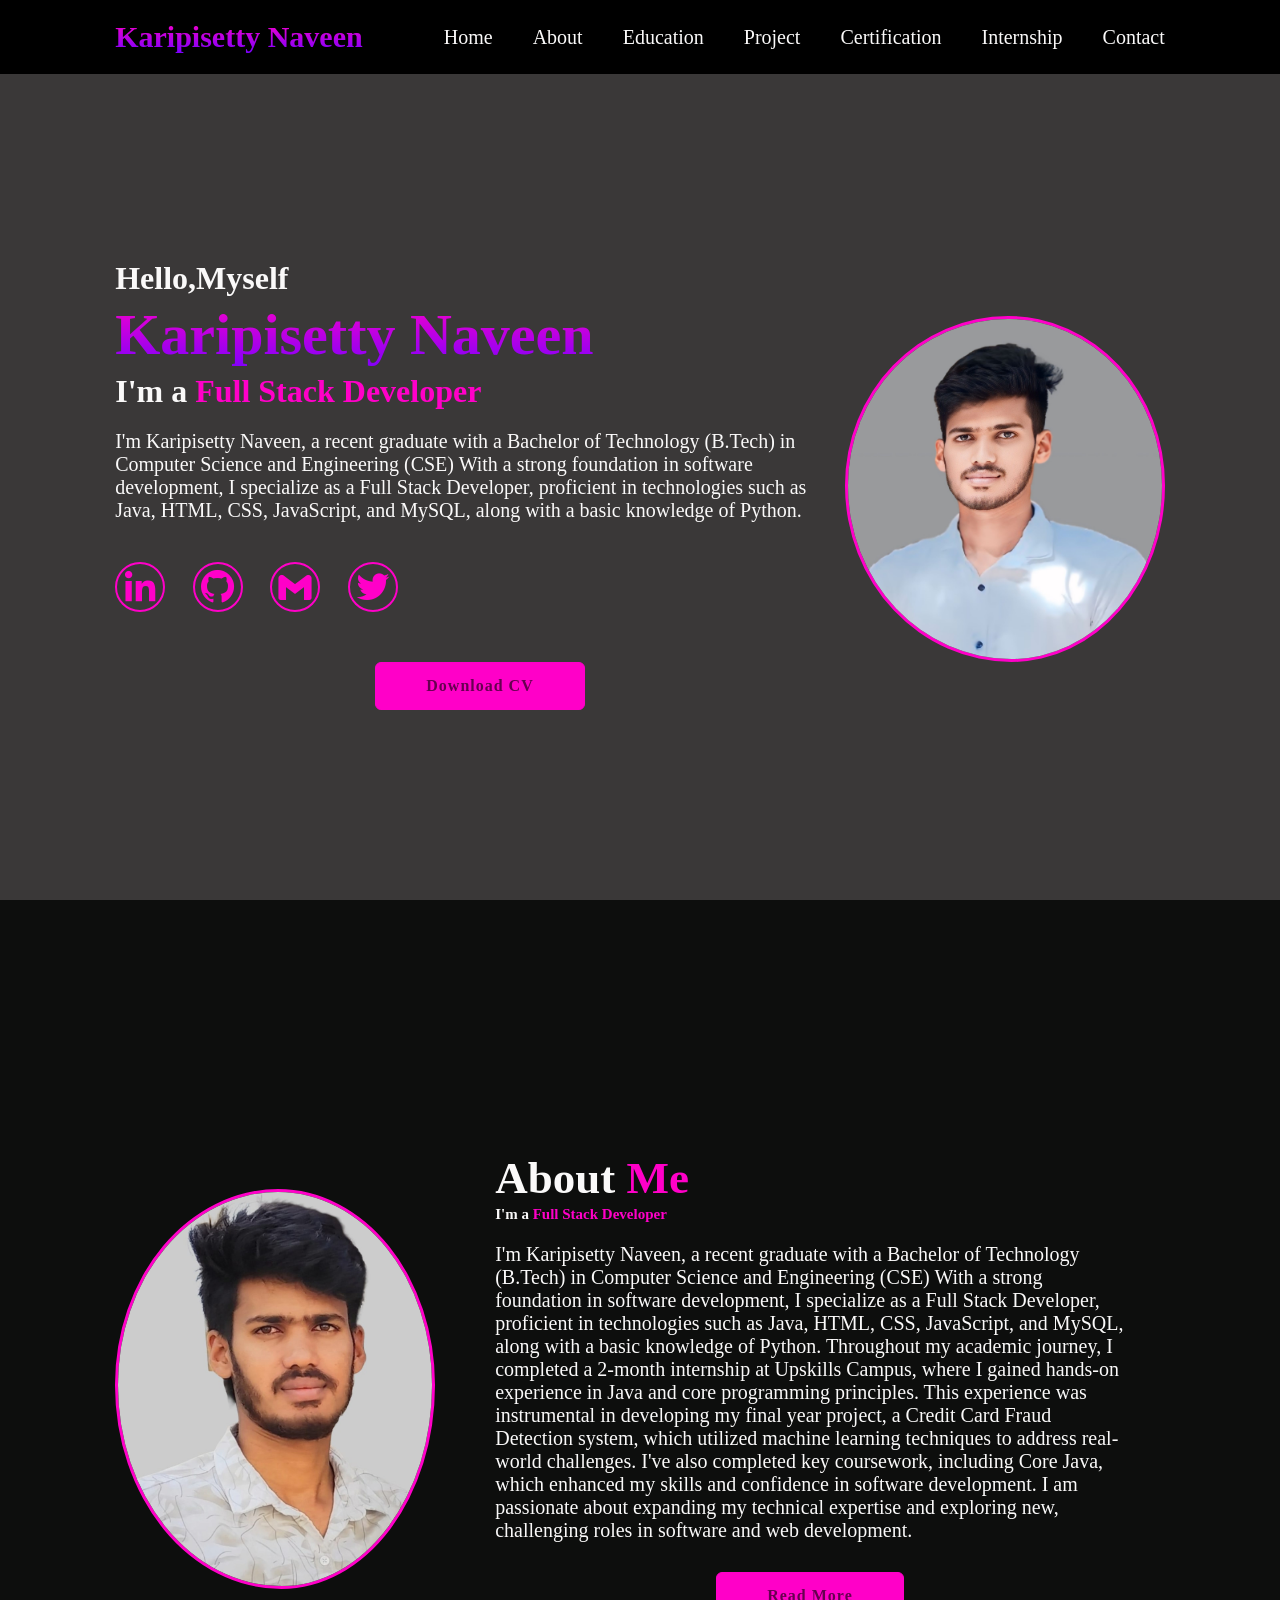
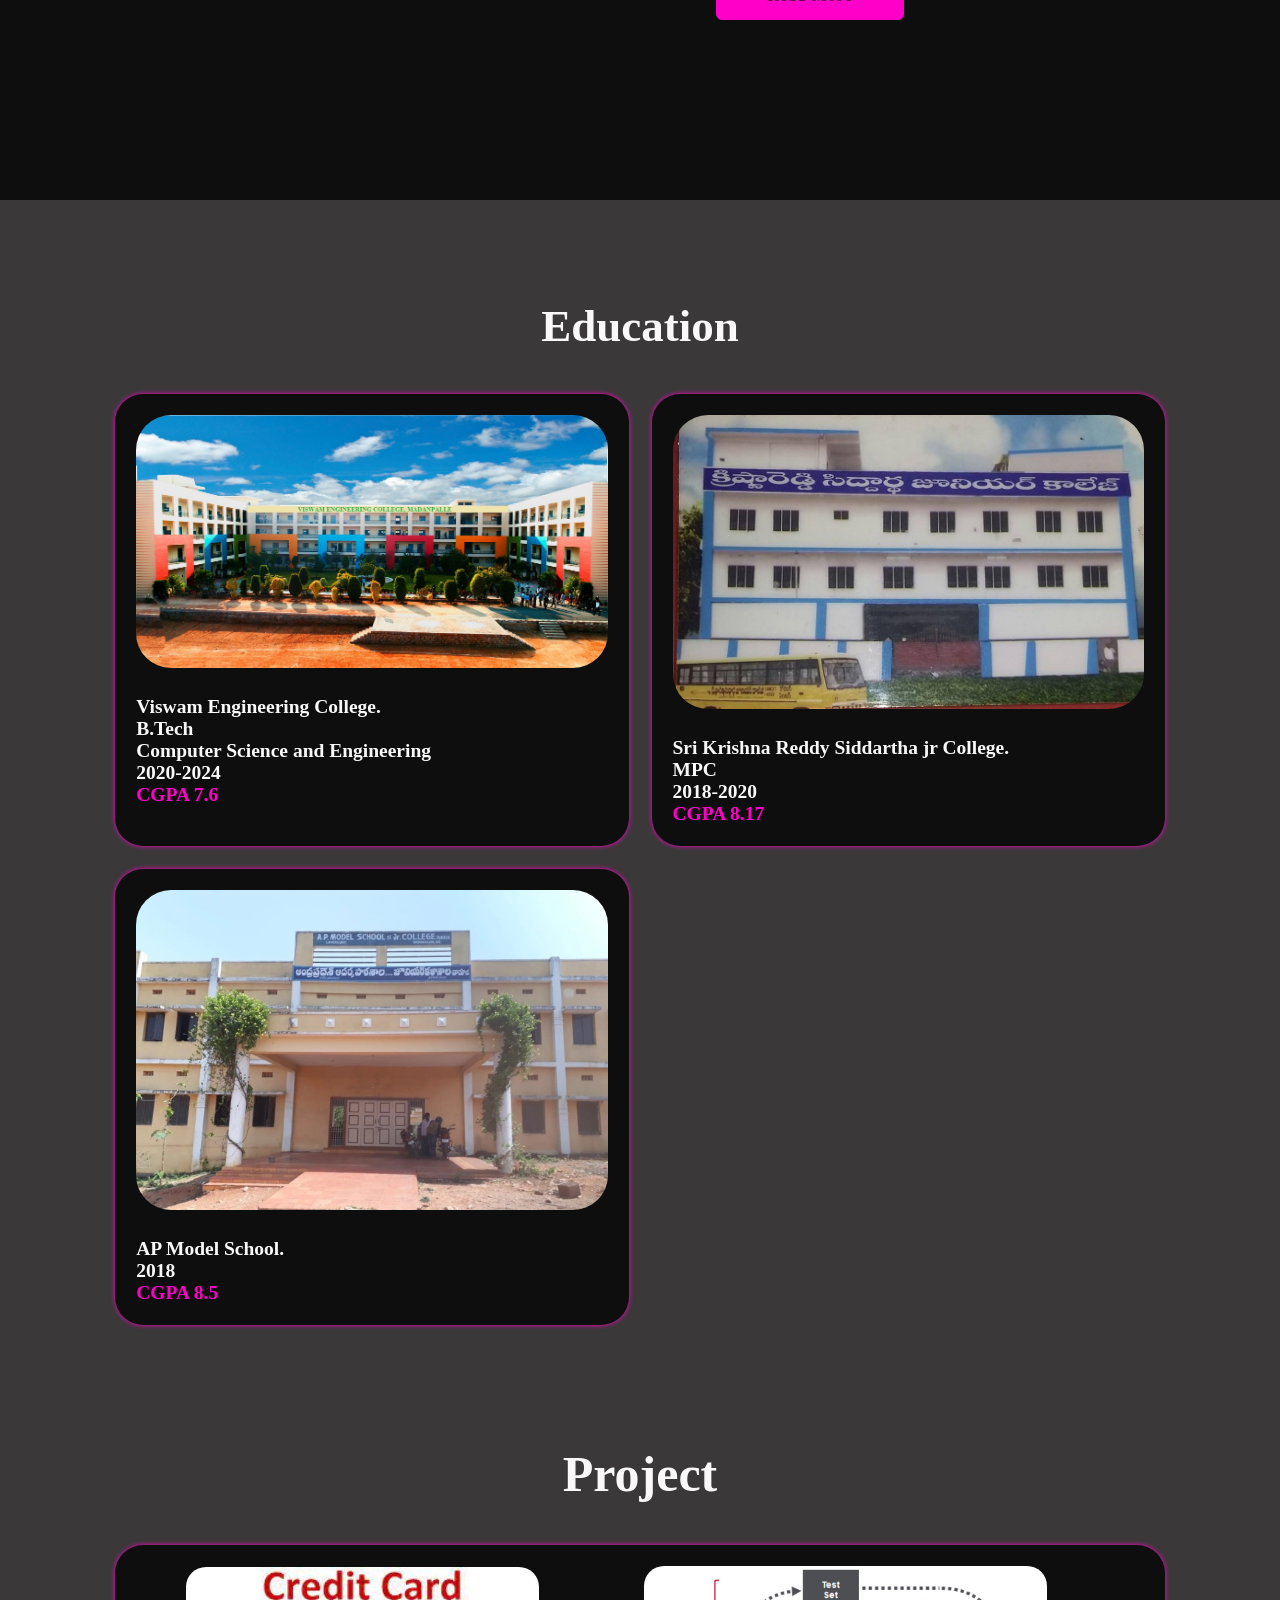
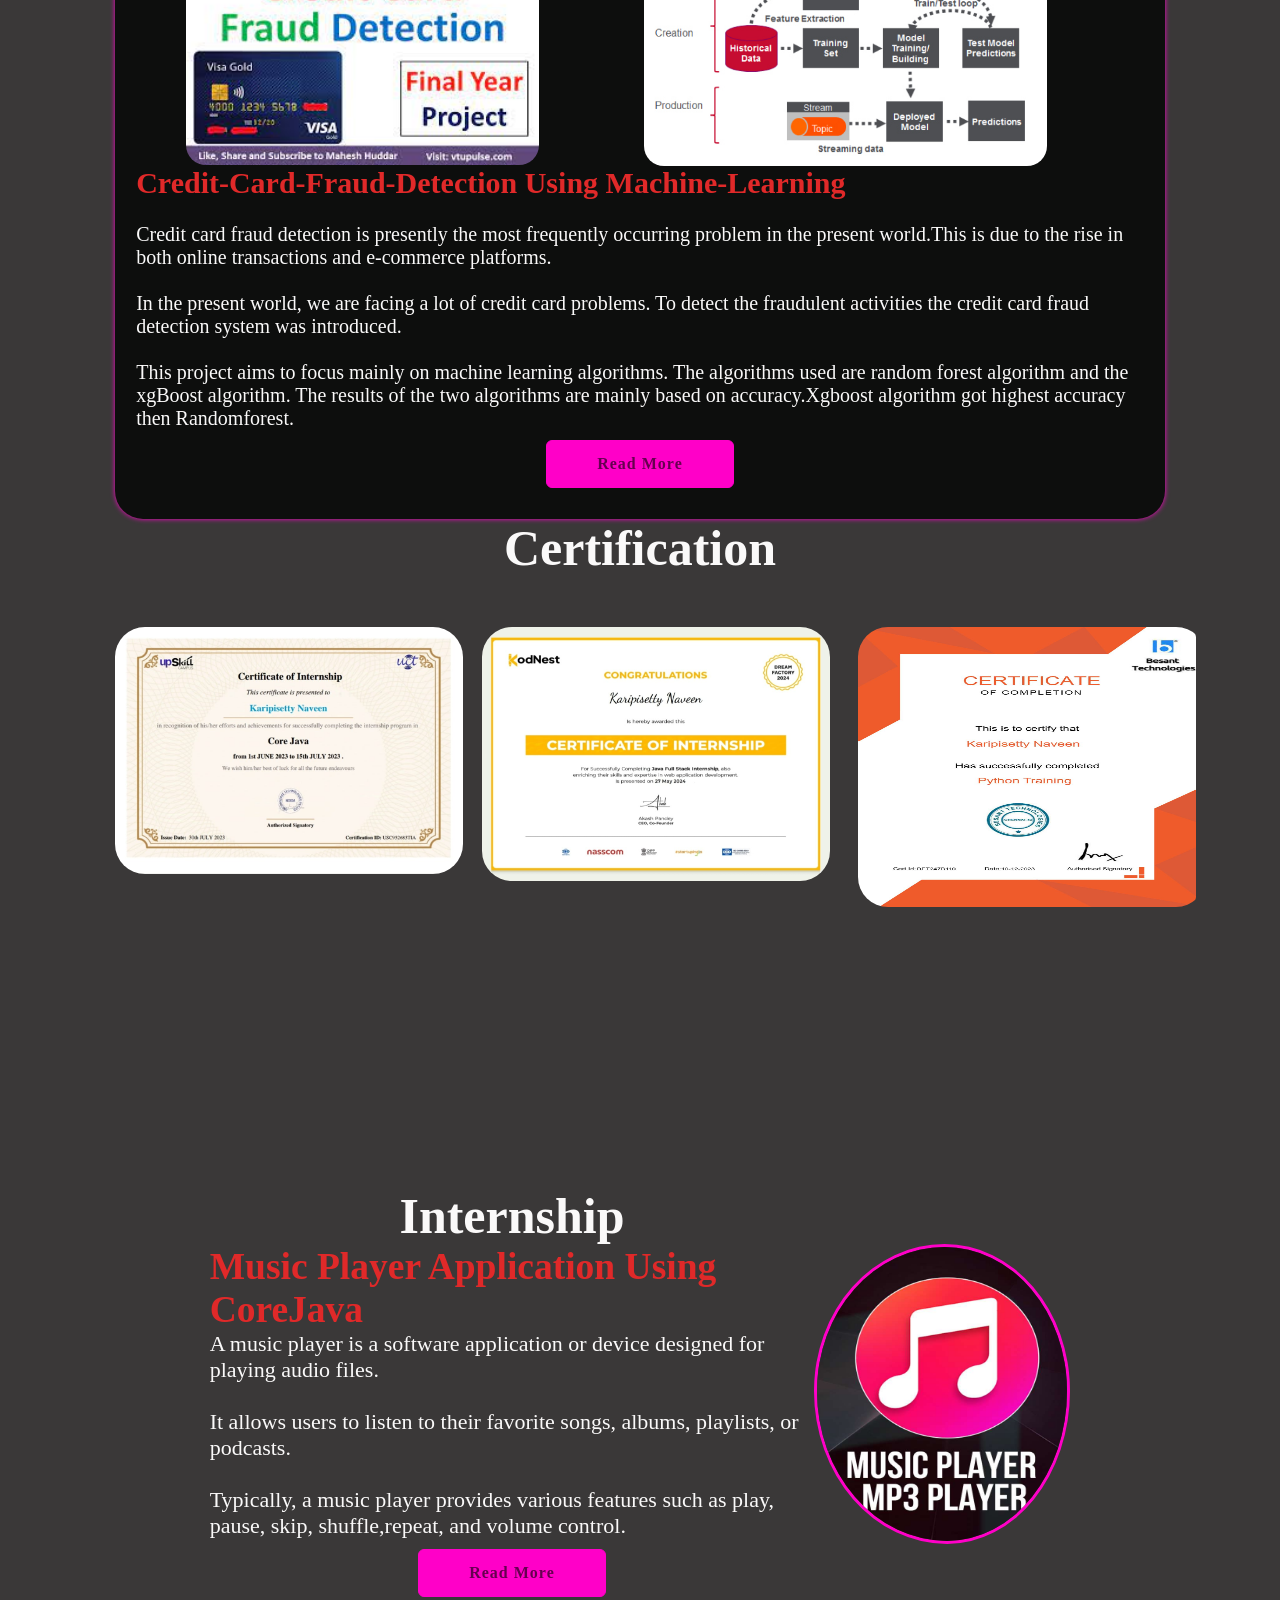
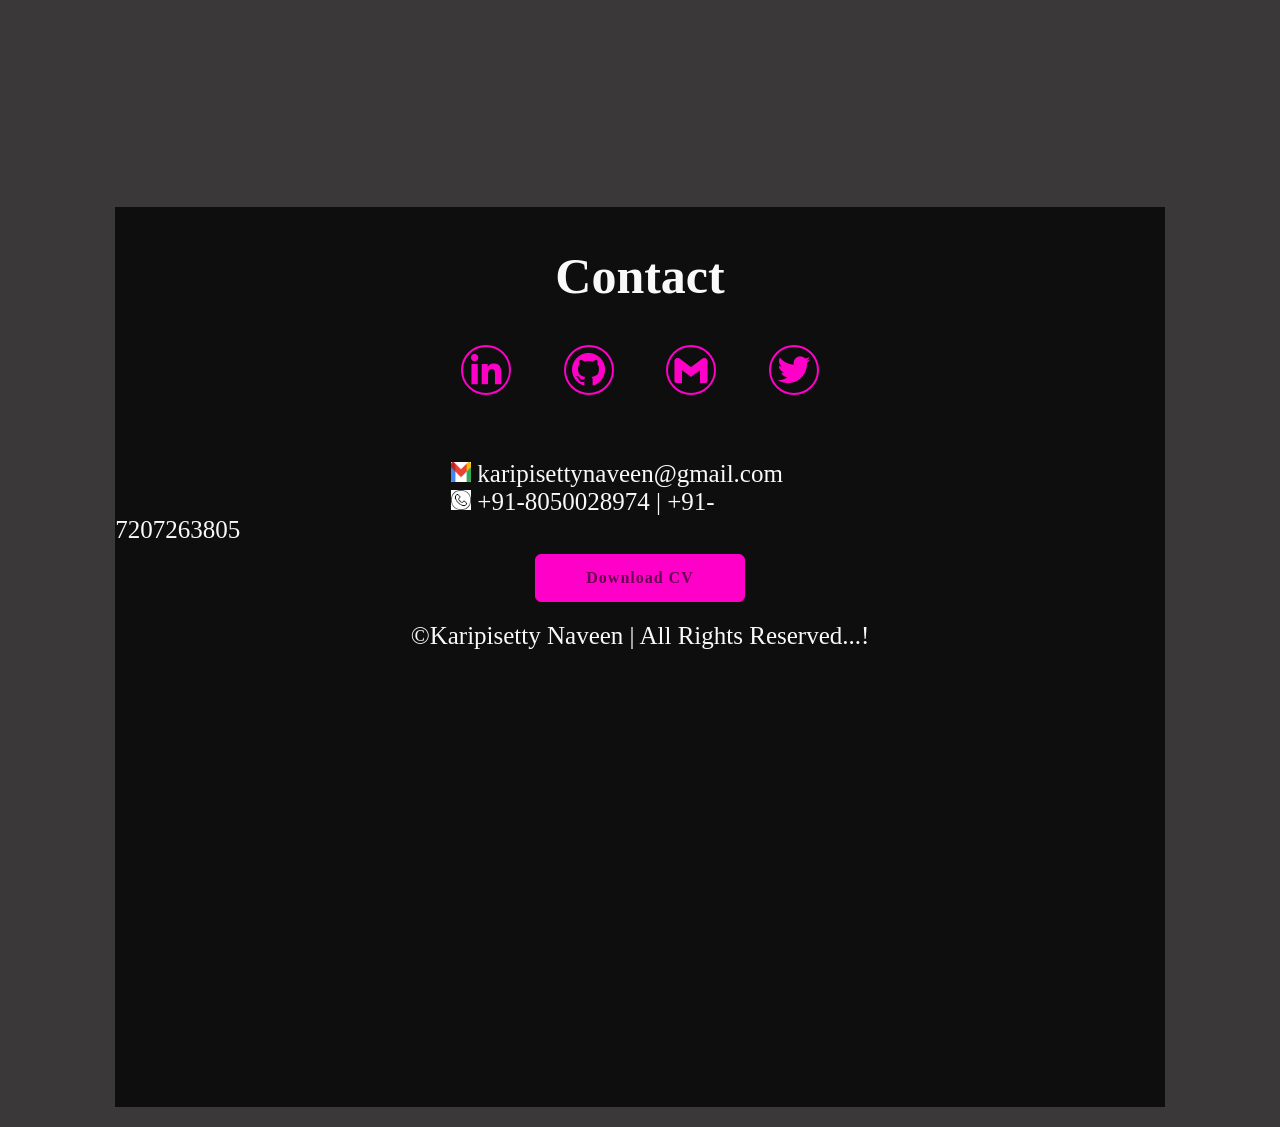
==== index.html @ 6ba85bb8 "Add files via upload" ====
<!DOCTYPE html>
<html lang="en">

<head>
    <meta charset="UTF-8">
    <meta name="viewport" content="width=device-width, initial-scale=1.0">
    <link href='https://unpkg.com/boxicons@2.1.4/css/boxicons.min.css' rel='stylesheet'>
    <title>Karipisetty Naveen - Portfolio</title>
    <link rel="stylesheet" href="style.css">

</head>

<body>
    <!---------------------Header Section code--------------------------------->
    <header>
        <a href="#Home" class="logo">Karipisetty Naveen</a>

        <div class='bx bx-menu' id="menu-icon"></div>

        <ul class="navbar">
            <li><a href="#Home">Home</a></li>
            <li><a href="#About">About</a></li>
            <li><a href="#Education">Education</a></li>
            <li><a href="#Project">Project</a></li>
            <li><a href="#Certification">Certification</a></li>
            <li><a href="#Internship">Internship</a></li>
            <li><a href="#Contact">Contact</a></li>
        </ul>
    </header>
</body>
<!------------------------------------home section code----------------------------------------------------->
<section class="Home" id="Home">
    <div class="Home-content">
        <h3>Hello,Myself</h3>
        <h1>Karipisetty Naveen</h1>
        <h3>I'm a <span class="multiple-text">Full Stack Developer</span></h3>
        <p>I'm Karipisetty Naveen, a recent graduate with a Bachelor of Technology (B.Tech) in Computer Science and
            Engineering (CSE) With a strong foundation in software development, I specialize as a Full Stack Developer,
            proficient in technologies such as Java, HTML, CSS, JavaScript, and MySQL, along with a basic knowledge of
            Python.</p>
        <div class="social-media">
            <a href="https://www.linkedin.com/in/karipisettynaveen"><i class='bx bxl-linkedin'></i></a>
            <a href="https://github.com/Naveen9774"><i class='bx bxl-github'></i></a>
            <a href="mailto:karipisettynaveen@gmail.com" class="gmail-logo"><i class='bx bxl-gmail'></i></a>
            <a href="https://x.com/Karipisetty9774?t=sgoKOKpJnCt6NHQy9vc-SQ&s=09"><i class='bx bxl-twitter'></i></a>
        </div>
        <a href="https://blue-antonella-12.tiiny.site" class="btn">Download CV</a>
    </div>
    <div class="Home-img">
        <img src="images/1729255354245.jpg" alt="portfolio img">
    </div>
</section>
<!-----------------------------------About Section code------------------------------------------------------------->
<section class="About" id="About">
    <div class="About-img">
        <img src="images/WhatsApp Image 2024-11-27 at 04.37.44_7f631827.jpg">
    </div>
    <div class="About-content">
        <h2 class="Heading">About <span>Me</span></h2>
        <h2>I'm a <span>Full Stack Developer</span></h2>
        <p>I'm Karipisetty Naveen, a recent graduate with a Bachelor of Technology (B.Tech) in Computer Science and
            Engineering (CSE) With a strong foundation in software development, I specialize as a Full Stack Developer,
            proficient in technologies such as Java, HTML, CSS, JavaScript, and MySQL, along with a basic knowledge of
            Python.
            Throughout my academic journey, I completed a 2-month internship at Upskills Campus, where I gained
            hands-on experience in Java and core programming principles. This experience was instrumental in developing
            my final year project, a Credit Card Fraud Detection system, which utilized machine learning techniques to
            address real-world challenges.
            I've also completed key coursework, including Core Java, which enhanced my skills and confidence in software
            development. I am passionate about expanding my technical expertise and exploring new, challenging roles in
            software and web development.</p>
        <a href="#" class="btn">Read More</a>
    </div>

</section>
<!-----------------------------Education Section code---------------------------->
<section class="Education" id="Education">
    <h1 class="Heading">Education </h1>
    <div class="Education-content">
        <div class="Row">
            <a href="https://www.viswamengg.in/" class="form">
                <img src="images/Viswam engineering college.jpg"></a>
            <div class="Main-row">
                <div class="row-text">
                    <h1>Viswam Engineering College.</h1>
                </div>
                <h2>B.Tech</h2>
            </div>
            <h2>Computer Science and Engineering </h2>
            <h2>2020-2024 </h2>
            <h2><span>CGPA 7.6</span></h2>
        </div>

        <div class="Row">
            <a href="https://www.justdial.com/Madanapalle/Krishna-Reddy-Residential-JrCollege-Madanapalle-Ho/9999P8571-8571-140513165442-F2B3_BZDET"
                class="form">
                <img src="images/Krishna reddy siddartha college.jpg"></a>
            <div class="Main-row">
                <div class="row-text">
                    <h1>Sri Krishna Reddy Siddartha jr College.</h1>
                </div>
                <h2>MPC</h2>
            </div>
            <h2>2018-2020 </h2>
            <h2><span>CGPA 8.17</span></h2>
        </div>

        <div class="Row">
            <a href="https://schools.org.in/chittoor/28230401013/apms-ptm.html" class="form">
                <img src="images/Ap model school.webp"></a>
            <div class="Main-row">
                <div class="row-text">
                    <h1>AP Model School.</h1>
                </div>
                <h2>2018 </h2>
                <h2><span>CGPA 8.5</span></h2>
            </div>
        </div>
    </div>
</section>
<!------------------------------Project Section code------------------------------>
<section class="Project" id="Project">
    <h1 class="header">Project </h1>
    <div class="Project-content">
        <div class="head">
             <a href="https://github.com/Naveen9774/Credit-Card-Fraud-Detection" class="form">
                <img src="images/images (1).jpeg" style="vertical-align: middle;margin: 0 50px;width: 35%; height: auto;">
                <img src="images/flowchart- Credit card Fraud Detection.jpg"  style="vertical-align: middle;margin: 0 50px;width: 40%; height: 200px;" ></a>
                <h1 style="color: rgb(255, 192, 252);">
                    <a href="https://github.com/Naveen9774/Credit-Card-Fraud-Detection" style="color: rgb(224, 41, 41);">Credit-Card-Fraud-Detection Using Machine-Learning </a> </h1><br>
            <div class="Main-header">
                <ol>
                    <li>Credit card fraud detection is presently the most frequently occurring problem in 
                        the present world.This is due to the rise in both online transactions and e-commerce 
                        platforms.</li><br>                                                 
                    <li>In the present world, we are facing a lot of credit card problems. To detect the fraudulent
                        activities the credit card fraud detection system was introduced. </li><br>                
                    <li>This project aims to focus mainly on machine learning algorithms. The algorithms used are 
                        random forest algorithm and the xgBoost algorithm. The results of the two algorithms are  
                         mainly based on accuracy.Xgboost algorithm got highest accuracy then Randomforest.</li>
                </ol>
                  <a href="https://github.com/Naveen9774/Credit-Card-Fraud-Detection" class="btn">Read More</a>
            </div>
        </div>
    </div>
<!-------------------------------Certification section code----------------------------------------------------------------->
<div id="Certification">
    <div class="container">
        <h1 class="sub-title">Certification</h1>
        <div class="certificate-list">
            <div class="work">
                <img src="images/core java.jpg">
                <div class="layer">
                    <h3>CORE JAVA</h3>
                    <p>Completd CORE JAVA for begineer at UPSKILL CAMPUS</p>
                </div>
            </div>
            <div class="work">
                <img src="images/java full stack.jpg">
                <div class="layer">
                    <h3>JAVA FULL STACK INTRNSHIP</h3>
                    <p>Completed a intership of Java Full Stack at Kodnest Tenchologies</p>
                </div>
            </div>
            <div class="work">
                <img src="images/python.jpg" style="vertical-align: middle;margin: 0 10px;width: 100%; height: 280px;" >
                <div class="layer">
                    <h3>PYTHON</h3>
                    <p>Completd  PYTHON at Besant technologies</p>
                </div>
            </div>
        </div>
    </div>
</div>
<!-------------------------------------Internship section code--------------------------------------------->
<section class="Internship" id="Internship">  
    <div class="Internship-content">
        <h1 class="Internship">Internship</h1>
        <h2 class="internship" style="color: blueviolet;">
           <a href="https://github.com/Naveen9774/karipisetty" style="color: rgb(224, 41, 41);">Music Player Application Using CoreJava</a></h2>
           <div class="Internship-content">
                <ul>
                    <li>A music player is a software application or device designed for playing audio files.</li><br>
                    <li>It allows users to listen to their favorite songs, albums, playlists, or podcasts.</li> <br>
                    <li>Typically, a music player provides various features such as play,
                         pause, skip, shuffle,repeat, and volume control.
                    </li>
                </ul>
                   <a href="https://github.com/Naveen9774/karipisetty" class="btn">Read More</a>
            </div>
    </div>
        <div class="Internship-img">
            <a href="https://github.com/Naveen9774/karipisetty">
            <img src="images/Music Player Application.jpg" alt="portfolio img"></a>
        </div>
</section>
<!------------------------------------Contact section code------------------------------------>

<section class="Contacthome">
    <h1 class="Contact">Contact </h1>
    <div class=" contact-media1">
        <a href="https://www.linkedin.com/in/karipisettynaveen"><i class='bx bxl-linkedin'></i></a>
        <a href="https://github.com/Naveen9774"><i class='bx bxl-github'></i></a>
        <a href="mailto:karipisettynaveen@gmail.com" class="gmail-logo"><i class='bx bxl-gmail'></i></a>
        <a href="https://x.com/Karipisetty9774?t=sgoKOKpJnCt6NHQy9vc-SQ&s=09"><i class='bx bxl-twitter'></i></a>
    </div>
    <div class="content1-media2">
        <a href="mailto:karipisettynaveen@gmail.com" class="karipisettynaveen@gmail.com"> <img src="images/image.png" width="20px" height="20px" >  karipisettynaveen@gmail.com</a><br>
        <a href="Phone no: +91-8050028974 | +91-7207263805" class="phone-logo"> <img src="images/download.png" width="20px" height="20px" >  +91-8050028974 | +91-7207263805</a>
    </div>
    <a href="https://blue-antonella-12.tiiny.site" class="btn">Download CV</a>
    
    <p class="copyright">
        &copy;Karipisetty Naveen | All Rights Reserved...!
    </p>
</section>
</html>
---- style.css ----
*{
    margin: 0;
    padding: 0;
    box-sizing: border-box;
    text-decoration: none;
    list-style: none;
    border: none;
    outline: none;
    scroll-behavior: smooth;
    font-family:-apple-system, scans-serif;
}
:root{
    --background-color: rgb(58, 56, 56);
    --second-bg-color: rgb(13, 14, 13);
    --text-bg-color:rgb(250, 249, 249);
    --main-color:#ff00c8;
}
html{
    font-size: 62.5%;
    overflow-x:hidden ;
}
body{
    background: var(--background-color);
    color: var(--text-bg-color);
}
section{
    min-height: 100vh;
    padding: 10rem 9% 2rem;
}

/*---------------------Header Section code---------------------------------*/
header{
    position: fixed;
    width: 100%;
    top: 0;
    right: 0;
    z-index: 1000;
    display: flex;
    align-items: center;
    justify-content: space-between;
    padding: 2rem 9%;
    background: rgb(0, 0, 0.4);
    backdrop-filter: blur(10px);
    transition: all 0.3s ease;
}
/*---Header----------------its used for logo of ks naveen -----------------------*/
.logo{
    font-size: 3rem;
    font-weight: 800;
    cursor: pointer;
    background: -webkit-linear-gradient(#ff00c8,#7700ff);
    background-clip: text;
    -webkit-text-fill-color: transparent;
}
/*----Header------------its used for education things--------------------*/
.navbar{
    display: flex;
}
.navbar a{
    font-size: 2rem;
    font-weight: 500;
    color: var(--text-bg-color);
    margin-left: 4rem;
    transition: all 0.3s ease;
    border-bottom: 3px solid transparent;

}
/*----Header---------------its used for education bars color changing perpose------*/
.navbar a:hover,
.navbar a.active{
    color: var(--main-color);
    border-bottom: 3px solid var(--main-color);
}
/*-----Header------its used for menu icons symbol of 3bars---------------*/
#menu-icon{
    font-size: 3.6rem;
    color: var(--main-color);
    cursor: pointer;
    display: none;
}

/*---------------Home section code---------------*/
.Home{
    display: flex;
    justify-content: center;
    align-items: center;
    background-color: var(--bg-color);
}
.Home-content h3{
    font-size: 3.2rem;
    font-family: 700;
}
.Home-content h3:nth-of-type(2){
    margin-bottom: 2rem;
}
span{
    color:var(--main-color);
}
.Home-content h1{
    font-size: 5.8rem;
    font-weight: 700;
    line-height: 1.3;
    background: -webkit-linear-gradient(#ff00c8,#7700ff);
    background-clip: text;
    -webkit-text-fill-color: transparent;
}
.Home-img img{
    width: 25vw;
    border: 3px solid var(--main-color);
    border-radius: 51% 49% 48% 52% / 49% 49% 51% 51%;
   
}
@keyframes borderAnimation {
    35%{
        border-radius: 60% 40% 57% 43% / 40% 54% 46% 60%;
    }
    65%{
        border-radius: 67% 33% 68% 32% / 27% 70% 30% 73%;
    }
    100%{
        border-radius: 51% 49% 48% 52% / 49% 49% 51% 51% ;
    }
}
.Home-content p{
    font-size: 2rem;
}
.social-media a{
    display: inline-flex;
    justify-content: center;
    align-items: center;
    width: 5rem;
    height: 5rem;
    background: transparent;
    border: 0.2rem solid var(--main-color);
    border-radius: 50%;
    font-size: 4rem;
    color: var(--main-color);
    margin: 4rem 2.5rem 4rem 0;
    transition: 0.3s ease;
}
/*---------------shining for social media apps----------------*/
.social-media a:hover{
    transform: scale(1.2)translateY(-8px);
    background-color:var(--main-color);
    color: var(--text-bg-color);
    box-shadow: 0 0 20px var(--main-color);
}
/*---------------its used for CV stylish perpose--------------*/
.btn{
    display: inline-block;
    padding: 1rem 2.8rem;
    background: var(--main-color);
    border-radius: 4rem;
    font-shadow:none;
    font-size: 1.6rem;
    color: var(--background-color);
    letter-spacing: 0.1rem;
    font-weight: 600;
    transition: 0.3s ease;
    display: inline-flex;
    justify-content: right;
    align-items: right;

}
/*-----------------its used for CV shining perpose----------------*/
.btn:hover{
    box-shadow: 0 0 1.6rem var(--main-color);
}
/*----------------About section code---------------*/
.About{
    display: flex;
    justify-content: center;
    align-items: center;
    gap: 2rem;
    background: var(--second-bg-color);
}
.About-img img{
    width: 25vw;
    border: 3px solid var(--main-color);
    border-radius: 51% 49% 48% 52% / 49% 49% 51% 51%;
    
}
.Heading{
    text-align: center;
    font-size: 4.5rem;
}
.About-content{
    padding: 0 4rem;
}
.About-content h2{
    text-align: left;
    line-height: 1.2;
}
.About-content h3{
    font-size: 3rem;
}
.About-content p{
    font-size: 2rem;
    margin: 2rem 0 3rem;
}
/*---------------------scrollbar Design----------------------------*/
::-webkit-scrollbar{
    width: 15px;
}
::-webkit-scrollbar-thumb{
    background-color: var(--main-color);
    width: 50px;
}
/*-----------------------Education section code-----------------*/
.Education{
    background: var(--bg-color);
}
.Education-content{
    display: grid;
    grid-template-columns: repeat(auto-fit,minmax(350px,auto));
    gap: 2.3rem;
    margin-top: 4.2rem; 
}
.Row{
    background: var(--second-bg-color);
    font-size:1.3rem; ;
    border-radius: 28px;
    border: 1px solid transparent;
    box-shadow: 0 0 5px var(--main-color);
    padding: 20px;
    transition: all 0.3s ease;
}
.Row img{
    height: auto;
    width: 100%;
    border-radius: 35px;
    margin-bottom: 2.4rem;
}
.Row:hover{
    border: 1px solid var(--main-color);
    transform: translateY(-5px)scale(1.03);
    cursor:pointer;
}
/*----------------------------project section code-------------------*/
.header{
    font-size: 5rem;
    display: flex;
    justify-content: center;
    align-items: center;
}
.Project{
    background: var(--bg-color);
}
.Project-content{
    display: grid;
    grid-template-columns: repeat(auto-fit,minmax(350px,auto));
    gap: 2.3rem;
    margin-top: 4.2rem; 
}
.head{
    background: var(--second-bg-color);
    font-size:2rem; ;
    border-radius: 28px;
    border: 1px solid transparent;
    box-shadow: 0 0 5px var(--main-color);
    padding: 20px;
    transition: all 0.3s ease;
}
.head img{
    height: 30%;
    width: 50%;
    border-radius: 20px;
    margin-bottom: 2.4rem;
    
    
}
.head:hover{
    border: 1px solid var(--main-color);
    transform: translateY(-5px)scale(1.03);
    cursor:pointer;
}
/*--------------------------certification---------------*/
.sub-title{
    font-size: 5rem;
    display: flex;
    justify-content: center;
    align-items: center;
}
#certification{
    padding: 50px 0;
}
.certificate-list{
    display: grid;
    grid-template-columns: repeat(auto-fit,minmax(250px,1fr));
    grid-gap: 50px;
    margin-top: 50px;
}
.work{
    width: 110%;
    height: 100%;
    border-radius: 10px;
    position: relative;
    overflow: hidden;
}
.work img{
    width: 100%;
    border-radius: 30px;
    display: block;
    transition: transform 0.5s;
}
.layer{
    width: 100%;
    height: 0;
    background: linear-gradient(rgba(0,0,0,0.6),#ff00c8);
    border-radius: 10px;
    position: absolute;
    left: 0;
    bottom: 0;
    overflow: hidden;
    display: flex;
    align-items: center;
    justify-content: center;
    flex-direction: column;
    padding: 0 40px;
    text-align: center;
    font-size: 14px;
    transition: 0.5s;
}
.layer h3{
    font-weight: 500;
    margin-bottom: 20px;
}
.work:hover img{
    transform: scale(1.1);
}
.work:hover .layer{
    height: 100%;
}
.btn{
    display: block;
    margin: 10px auto;
    width: fit-content;
    border: 1px solid#ff00c8;
    padding: 14px 50px;
    border-radius: 6px;
    text-decoration: none;
    color:rgba(0,0,0,0.6);
    transition: background 0.5s;
}
.btn:hover{
    background: #ff00c8;
    border: 1px solid var(--main-color);
    transform: translateY(-5px)scale(1.03);
    cursor:pointer;
}
/*---------------------------------------Internship------------------------------*/
.Internship-content h1{
    font-size: 5rem;
}
.Internship{
    font-size: 2.5rem;
    display: flex;
    justify-content: center;
    align-items: center;
    background-color: var(--bg-color);
}
.Internship-img img{
    height: 300px;
    width: 20vw;
    border: 3px solid var(--main-color);
    border-radius: 51% 49% 48% 52% / 49% 49% 51% 51%;
    
}
.Internship-content ul{
    font-size: 2.2rem;
}
/*--------------------------------------Contact section code----------------------------*/
.Contact{
    text-align: center;
    font-size: 5rem;
}
.Contacthome{
    position: relative;
    bottom: 0;
    width: 100%;
    padding: 40px 0;
    background: var(--second-bg-color);
}
.Contacthome .contact-media1{
    text-align: center;
    padding-bottom: 25px;
    color: var(--main-color);
}
.Contacthome .contact-media1 a{
    display: inline-flex;
    justify-content: center;
    align-items: center;
    width: 5rem;
    height: 5rem;
    background: transparent;
    border: 0.2rem solid var(--main-color);
    border-radius: 50%;
    font-size: 4rem;
    color: var(--main-color);
    margin: 4rem 2.5rem 4rem;
    transition: 0.3s ease;
}
.Contacthome .contact-media1 a:hover{
    transform: scale(1.2)translateY(-8px);
    background: var(--main-color);
    color: var(--text-bg-color);
    box-shadow: 0 0 20px var(--main-color);
}
.Contacthome .copyright{
    margin-top: 20px;
    text-align: center;
    font-size: 25px;
    color: var(--text-bg-color);
}
.Contacthome .content1-media2 a{
    margin-top: 20px;
    margin: 32%;
    text-align: center;
    font-size: 25px;
    color: var(--text-bg-color);
}
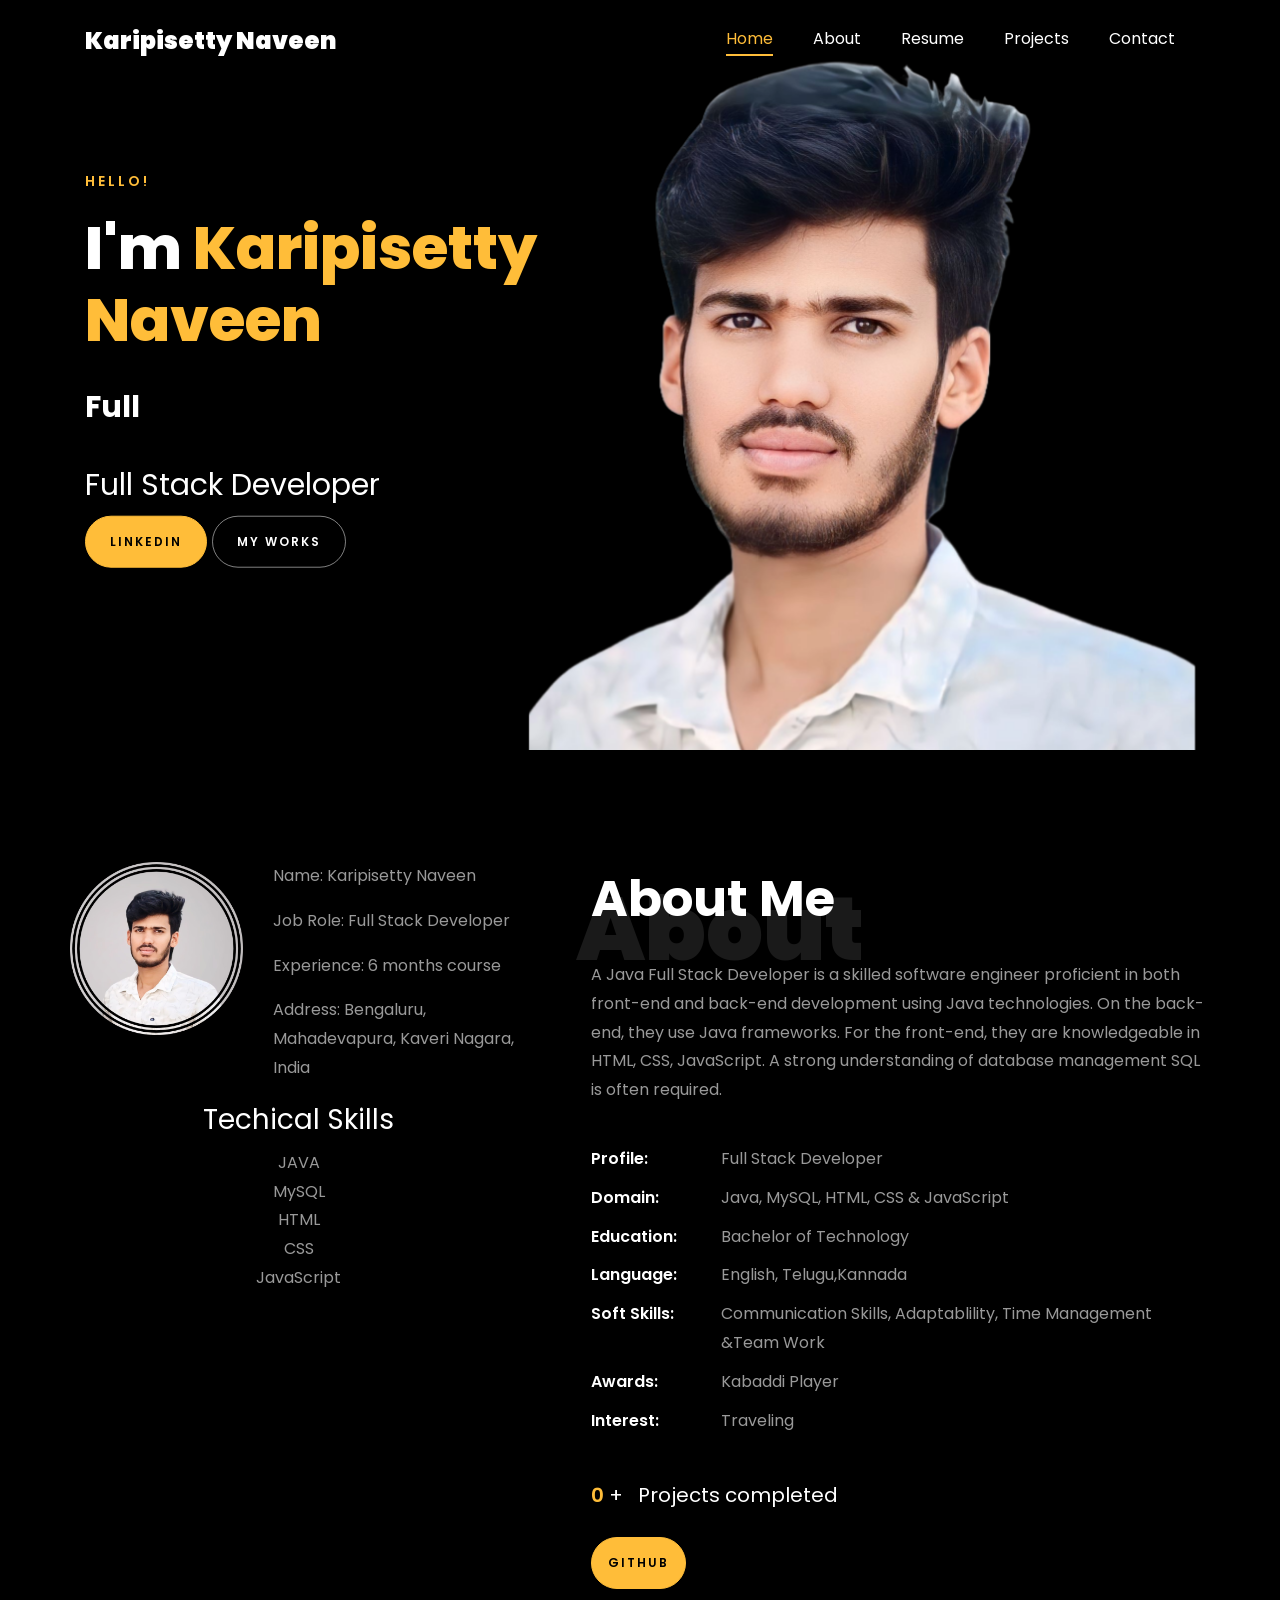
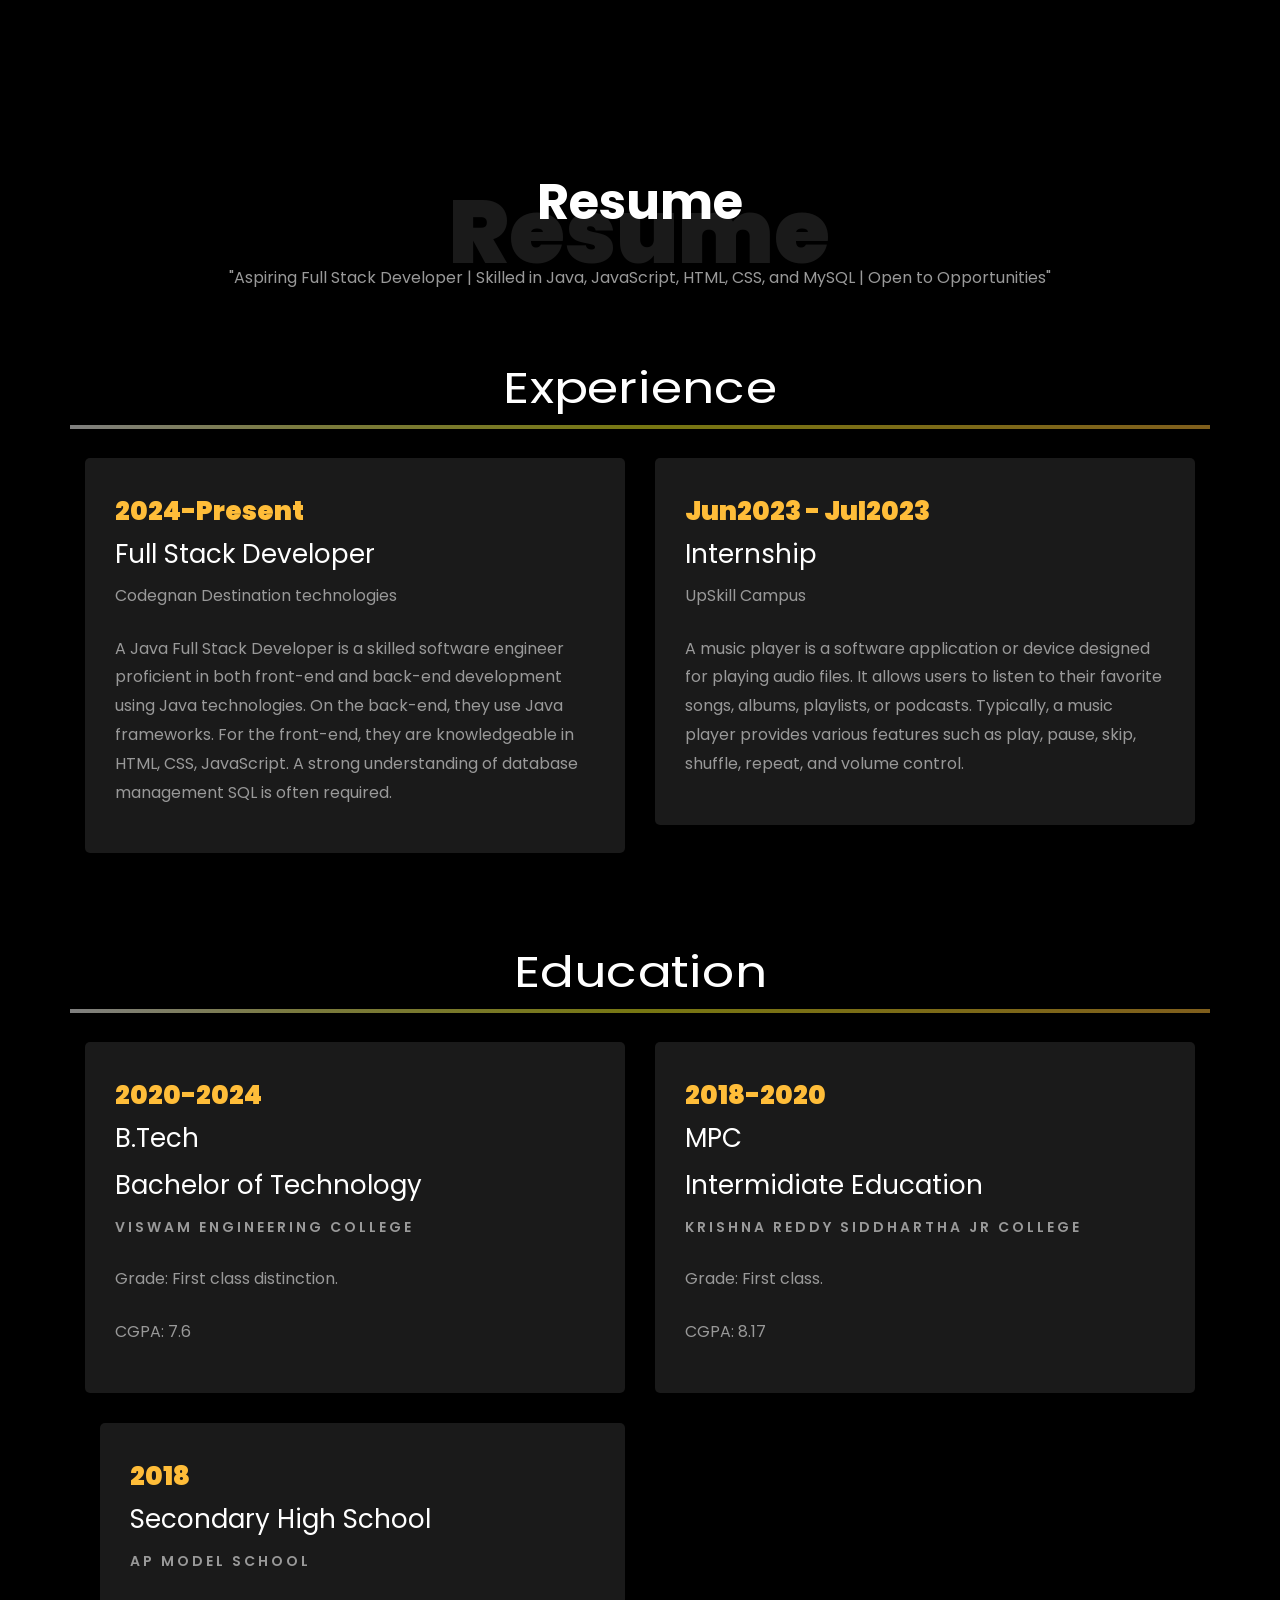
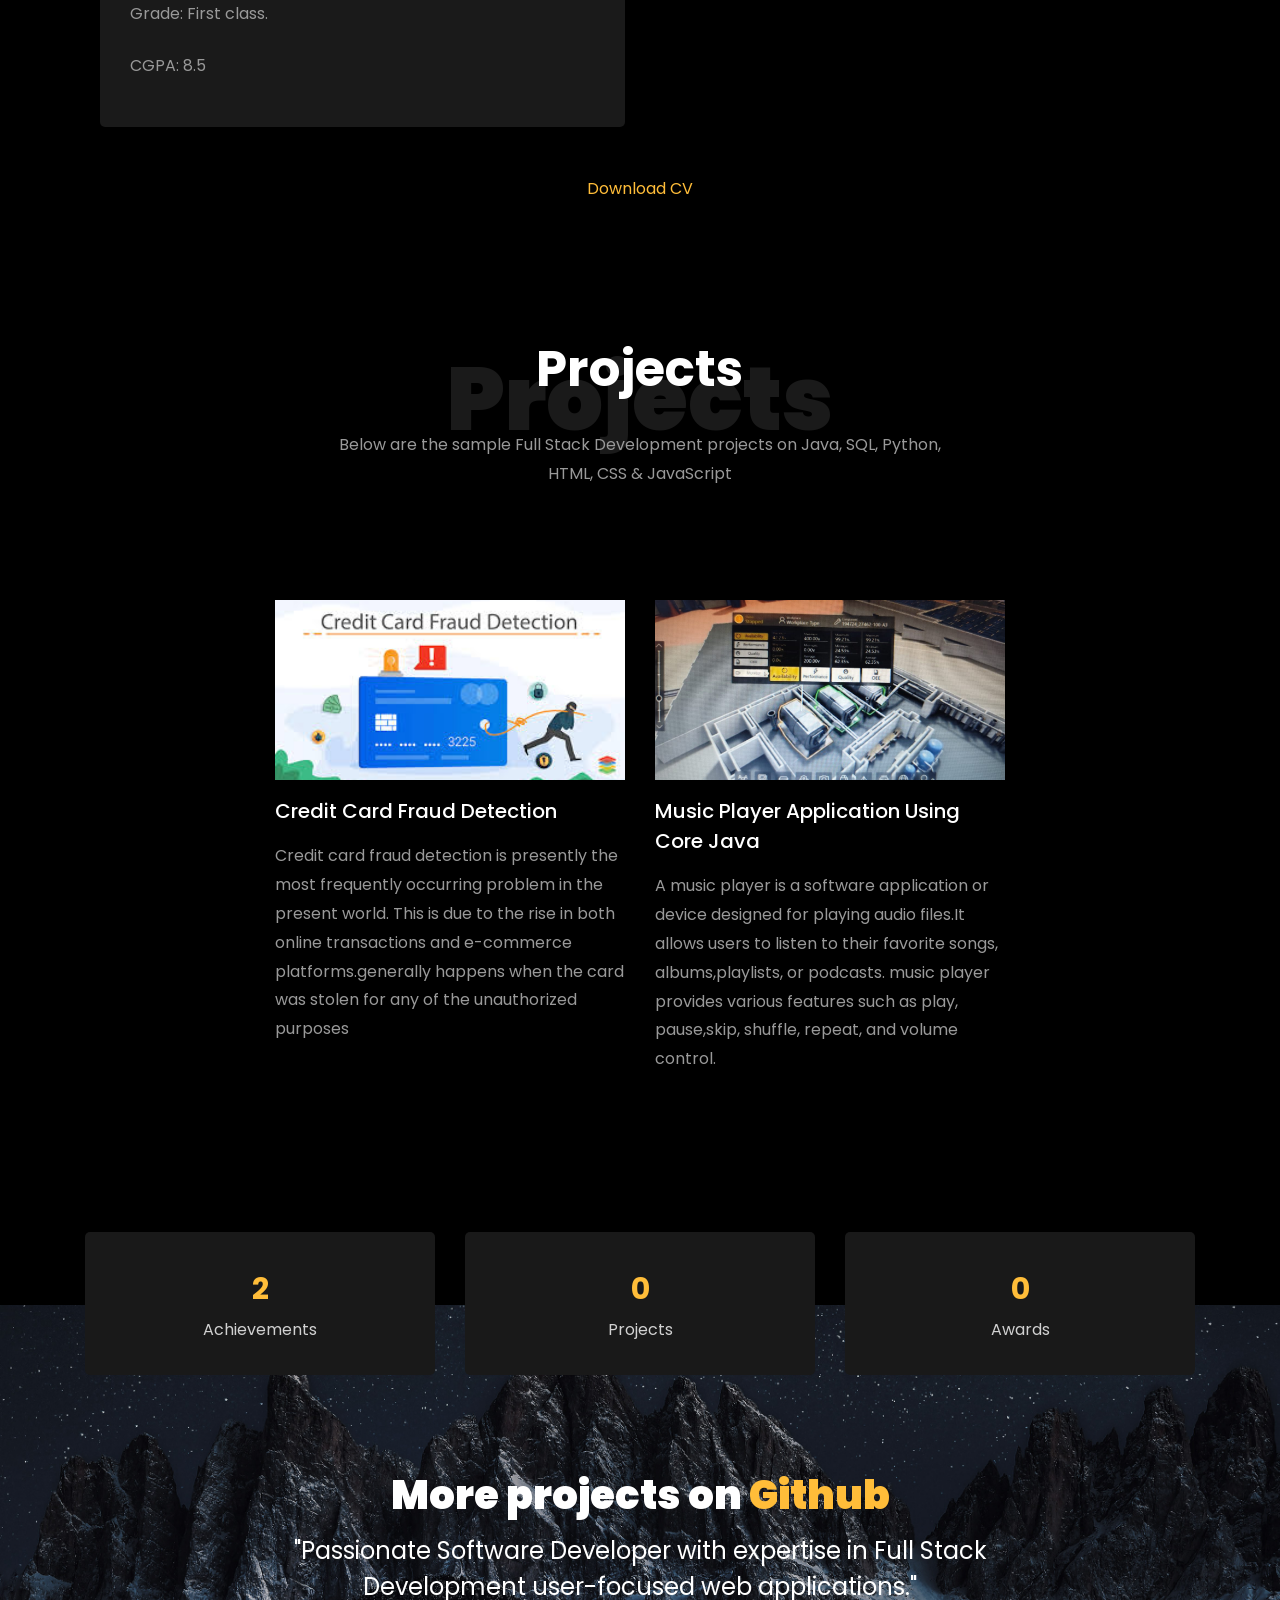
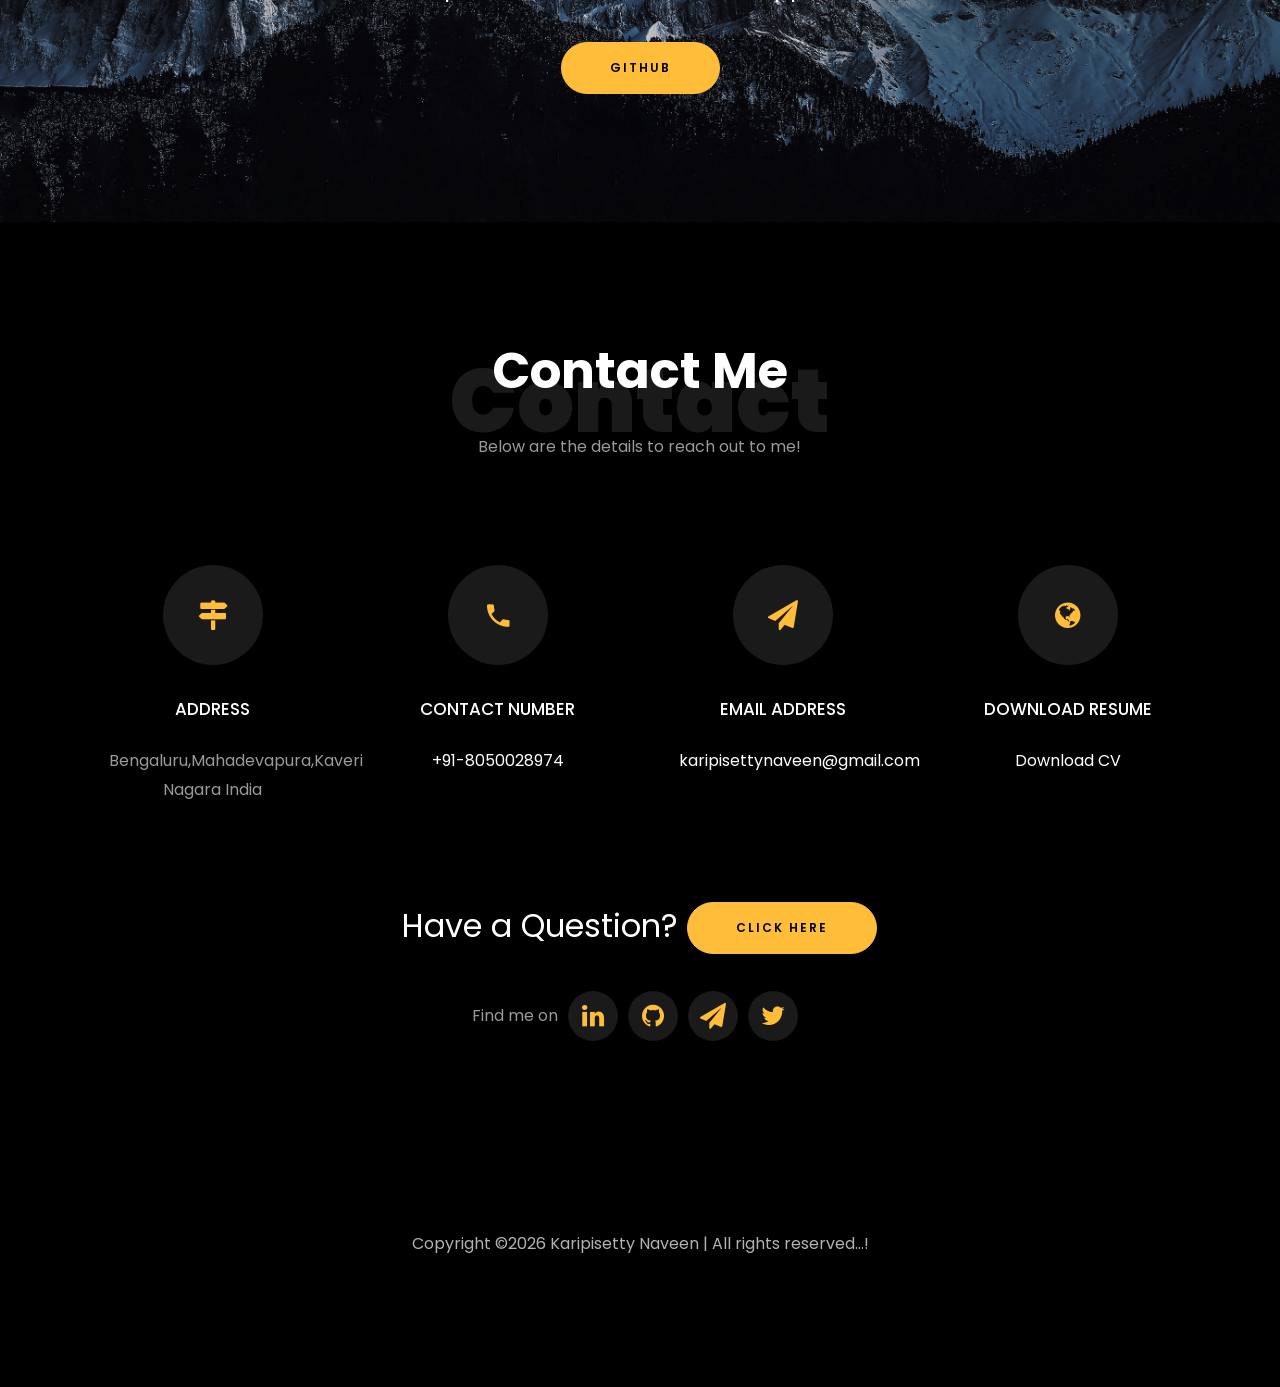
==== commit dc2a6b31: "initial commit" ====
--- a/index.html
+++ b/index.html
@@ -1,217 +1,582 @@
-<!DOCTYPE html>
-<html lang="en">
-
-<head>
-    <meta charset="UTF-8">
-    <meta name="viewport" content="width=device-width, initial-scale=1.0">
-    <link href='https://unpkg.com/boxicons@2.1.4/css/boxicons.min.css' rel='stylesheet'>
-    <title>Karipisetty Naveen - Portfolio</title>
-    <link rel="stylesheet" href="style.css">
-
-</head>
-
-<body>
-    <!---------------------Header Section code--------------------------------->
-    <header>
-        <a href="#Home" class="logo">Karipisetty Naveen</a>
-
-        <div class='bx bx-menu' id="menu-icon"></div>
-
-        <ul class="navbar">
-            <li><a href="#Home">Home</a></li>
-            <li><a href="#About">About</a></li>
-            <li><a href="#Education">Education</a></li>
-            <li><a href="#Project">Project</a></li>
-            <li><a href="#Certification">Certification</a></li>
-            <li><a href="#Internship">Internship</a></li>
-            <li><a href="#Contact">Contact</a></li>
-        </ul>
-    </header>
-</body>
-<!------------------------------------home section code----------------------------------------------------->
-<section class="Home" id="Home">
-    <div class="Home-content">
-        <h3>Hello,Myself</h3>
-        <h1>Karipisetty Naveen</h1>
-        <h3>I'm a <span class="multiple-text">Full Stack Developer</span></h3>
-        <p>I'm Karipisetty Naveen, a recent graduate with a Bachelor of Technology (B.Tech) in Computer Science and
-            Engineering (CSE) With a strong foundation in software development, I specialize as a Full Stack Developer,
-            proficient in technologies such as Java, HTML, CSS, JavaScript, and MySQL, along with a basic knowledge of
-            Python.</p>
-        <div class="social-media">
-            <a href="https://www.linkedin.com/in/karipisettynaveen"><i class='bx bxl-linkedin'></i></a>
-            <a href="https://github.com/Naveen9774"><i class='bx bxl-github'></i></a>
-            <a href="mailto:karipisettynaveen@gmail.com" class="gmail-logo"><i class='bx bxl-gmail'></i></a>
-            <a href="https://x.com/Karipisetty9774?t=sgoKOKpJnCt6NHQy9vc-SQ&s=09"><i class='bx bxl-twitter'></i></a>
-        </div>
-        <a href="https://blue-antonella-12.tiiny.site" class="btn">Download CV</a>
-    </div>
-    <div class="Home-img">
-        <img src="images/1729255354245.jpg" alt="portfolio img">
-    </div>
-</section>
-<!-----------------------------------About Section code------------------------------------------------------------->
-<section class="About" id="About">
-    <div class="About-img">
-        <img src="images/WhatsApp Image 2024-11-27 at 04.37.44_7f631827.jpg">
-    </div>
-    <div class="About-content">
-        <h2 class="Heading">About <span>Me</span></h2>
-        <h2>I'm a <span>Full Stack Developer</span></h2>
-        <p>I'm Karipisetty Naveen, a recent graduate with a Bachelor of Technology (B.Tech) in Computer Science and
-            Engineering (CSE) With a strong foundation in software development, I specialize as a Full Stack Developer,
-            proficient in technologies such as Java, HTML, CSS, JavaScript, and MySQL, along with a basic knowledge of
-            Python.
-            Throughout my academic journey, I completed a 2-month internship at Upskills Campus, where I gained
-            hands-on experience in Java and core programming principles. This experience was instrumental in developing
-            my final year project, a Credit Card Fraud Detection system, which utilized machine learning techniques to
-            address real-world challenges.
-            I've also completed key coursework, including Core Java, which enhanced my skills and confidence in software
-            development. I am passionate about expanding my technical expertise and exploring new, challenging roles in
-            software and web development.</p>
-        <a href="#" class="btn">Read More</a>
-    </div>
-
-</section>
-<!-----------------------------Education Section code---------------------------->
-<section class="Education" id="Education">
-    <h1 class="Heading">Education </h1>
-    <div class="Education-content">
-        <div class="Row">
-            <a href="https://www.viswamengg.in/" class="form">
-                <img src="images/Viswam engineering college.jpg"></a>
-            <div class="Main-row">
-                <div class="row-text">
-                    <h1>Viswam Engineering College.</h1>
-                </div>
-                <h2>B.Tech</h2>
-            </div>
-            <h2>Computer Science and Engineering </h2>
-            <h2>2020-2024 </h2>
-            <h2><span>CGPA 7.6</span></h2>
-        </div>
-
-        <div class="Row">
-            <a href="https://www.justdial.com/Madanapalle/Krishna-Reddy-Residential-JrCollege-Madanapalle-Ho/9999P8571-8571-140513165442-F2B3_BZDET"
-                class="form">
-                <img src="images/Krishna reddy siddartha college.jpg"></a>
-            <div class="Main-row">
-                <div class="row-text">
-                    <h1>Sri Krishna Reddy Siddartha jr College.</h1>
-                </div>
-                <h2>MPC</h2>
-            </div>
-            <h2>2018-2020 </h2>
-            <h2><span>CGPA 8.17</span></h2>
-        </div>
-
-        <div class="Row">
-            <a href="https://schools.org.in/chittoor/28230401013/apms-ptm.html" class="form">
-                <img src="images/Ap model school.webp"></a>
-            <div class="Main-row">
-                <div class="row-text">
-                    <h1>AP Model School.</h1>
-                </div>
-                <h2>2018 </h2>
-                <h2><span>CGPA 8.5</span></h2>
-            </div>
-        </div>
-    </div>
-</section>
-<!------------------------------Project Section code------------------------------>
-<section class="Project" id="Project">
-    <h1 class="header">Project </h1>
-    <div class="Project-content">
-        <div class="head">
-             <a href="https://github.com/Naveen9774/Credit-Card-Fraud-Detection" class="form">
-                <img src="images/images (1).jpeg" style="vertical-align: middle;margin: 0 50px;width: 35%; height: auto;">
-                <img src="images/flowchart- Credit card Fraud Detection.jpg"  style="vertical-align: middle;margin: 0 50px;width: 40%; height: 200px;" ></a>
-                <h1 style="color: rgb(255, 192, 252);">
-                    <a href="https://github.com/Naveen9774/Credit-Card-Fraud-Detection" style="color: rgb(224, 41, 41);">Credit-Card-Fraud-Detection Using Machine-Learning </a> </h1><br>
-            <div class="Main-header">
-                <ol>
-                    <li>Credit card fraud detection is presently the most frequently occurring problem in 
-                        the present world.This is due to the rise in both online transactions and e-commerce 
-                        platforms.</li><br>                                                 
-                    <li>In the present world, we are facing a lot of credit card problems. To detect the fraudulent
-                        activities the credit card fraud detection system was introduced. </li><br>                
-                    <li>This project aims to focus mainly on machine learning algorithms. The algorithms used are 
-                        random forest algorithm and the xgBoost algorithm. The results of the two algorithms are  
-                         mainly based on accuracy.Xgboost algorithm got highest accuracy then Randomforest.</li>
-                </ol>
-                  <a href="https://github.com/Naveen9774/Credit-Card-Fraud-Detection" class="btn">Read More</a>
-            </div>
-        </div>
-    </div>
-<!-------------------------------Certification section code----------------------------------------------------------------->
-<div id="Certification">
-    <div class="container">
-        <h1 class="sub-title">Certification</h1>
-        <div class="certificate-list">
-            <div class="work">
-                <img src="images/core java.jpg">
-                <div class="layer">
-                    <h3>CORE JAVA</h3>
-                    <p>Completd CORE JAVA for begineer at UPSKILL CAMPUS</p>
-                </div>
-            </div>
-            <div class="work">
-                <img src="images/java full stack.jpg">
-                <div class="layer">
-                    <h3>JAVA FULL STACK INTRNSHIP</h3>
-                    <p>Completed a intership of Java Full Stack at Kodnest Tenchologies</p>
-                </div>
-            </div>
-            <div class="work">
-                <img src="images/python.jpg" style="vertical-align: middle;margin: 0 10px;width: 100%; height: 280px;" >
-                <div class="layer">
-                    <h3>PYTHON</h3>
-                    <p>Completd  PYTHON at Besant technologies</p>
-                </div>
-            </div>
-        </div>
-    </div>
-</div>
-<!-------------------------------------Internship section code--------------------------------------------->
-<section class="Internship" id="Internship">  
-    <div class="Internship-content">
-        <h1 class="Internship">Internship</h1>
-        <h2 class="internship" style="color: blueviolet;">
-           <a href="https://github.com/Naveen9774/karipisetty" style="color: rgb(224, 41, 41);">Music Player Application Using CoreJava</a></h2>
-           <div class="Internship-content">
-                <ul>
-                    <li>A music player is a software application or device designed for playing audio files.</li><br>
-                    <li>It allows users to listen to their favorite songs, albums, playlists, or podcasts.</li> <br>
-                    <li>Typically, a music player provides various features such as play,
-                         pause, skip, shuffle,repeat, and volume control.
-                    </li>
-                </ul>
-                   <a href="https://github.com/Naveen9774/karipisetty" class="btn">Read More</a>
-            </div>
-    </div>
-        <div class="Internship-img">
-            <a href="https://github.com/Naveen9774/karipisetty">
-            <img src="images/Music Player Application.jpg" alt="portfolio img"></a>
-        </div>
-</section>
-<!------------------------------------Contact section code------------------------------------>
-
-<section class="Contacthome">
-    <h1 class="Contact">Contact </h1>
-    <div class=" contact-media1">
-        <a href="https://www.linkedin.com/in/karipisettynaveen"><i class='bx bxl-linkedin'></i></a>
-        <a href="https://github.com/Naveen9774"><i class='bx bxl-github'></i></a>
-        <a href="mailto:karipisettynaveen@gmail.com" class="gmail-logo"><i class='bx bxl-gmail'></i></a>
-        <a href="https://x.com/Karipisetty9774?t=sgoKOKpJnCt6NHQy9vc-SQ&s=09"><i class='bx bxl-twitter'></i></a>
-    </div>
-    <div class="content1-media2">
-        <a href="mailto:karipisettynaveen@gmail.com" class="karipisettynaveen@gmail.com"> <img src="images/image.png" width="20px" height="20px" >  karipisettynaveen@gmail.com</a><br>
-        <a href="Phone no: +91-8050028974 | +91-7207263805" class="phone-logo"> <img src="images/download.png" width="20px" height="20px" >  +91-8050028974 | +91-7207263805</a>
-    </div>
-    <a href="https://blue-antonella-12.tiiny.site" class="btn">Download CV</a>
-    
-    <p class="copyright">
-        &copy;Karipisetty Naveen | All Rights Reserved...!
-    </p>
-</section>
+<!DOCTYPE html>
+<html lang="en">
+  <head>
+    <title>Karipisetty Naveen Portfolio</title>
+    <meta charset="utf-8">
+    <meta name="viewport" content="width=device-width, initial-scale=1, shrink-to-fit=no">
+    
+    <link href="https://fonts.googleapis.com/css?family=Poppins:100,200,300,400,500,600,700,800,900" rel="stylesheet">
+
+    <link rel="stylesheet" href="css/open-iconic-bootstrap.min.css">
+    <link rel="stylesheet" href="css/animate.css">
+    
+    <link rel="stylesheet" href="css/owl.carousel.min.css">
+    <link rel="stylesheet" href="css/owl.theme.default.min.css">
+    <link rel="stylesheet" href="css/magnific-popup.css">
+
+    <link rel="stylesheet" href="css/aos.css">
+
+    <link rel="stylesheet" href="css/ionicons.min.css">
+    
+    <link rel="stylesheet" href="css/flaticon.css">
+    <link rel="stylesheet" href="css/icomoon.css">
+    <link rel="stylesheet" href="css/style.css">
+
+
+
+<style>
+
+/*======================================
+//--//-->   ABOUT
+======================================*/
+
+.about-mf .box-shadow-full {
+  padding-top: 4rem;
+  padding-bottom: 4rem;
+}
+
+.about-mf .about-img {
+  margin-bottom: 2rem;
+}
+
+.about-mf .about-img img {
+  margin-left: 10px;
+}
+
+
+.skill-mf .progress {
+  /* background-color: #cde1f8; */
+  margin: .5rem 0 1.2rem 0;
+  border-radius: 0;
+  height: .7rem;
+}
+
+.skill-mf .progress .progress-bar {
+  height: .7rem;
+  background-color: #ffbd39;
+}
+
+
+/* Animation styles */
+#typing-animation {
+  position: relative;
+  font-size: 30px;
+  font-weight: bold;
+  color: rgb(255, 255, 255);
+  overflow: hidden;
+  white-space: nowrap;
+  animation: typing 3s steps(20, end) infinite;
+}
+
+#typing-animation:before {
+  content: "";
+  /* position: absolute; */
+  top: 0;
+  left: 0;
+  width: 0;
+  height: 100%;
+  background-color: #ccc;
+  animation: typing-cursor 0.5s ease-in-out infinite;
+}
+
+@keyframes typing {
+  from {
+    width: 0;
+  }
+  to {
+    width: 100%;
+  }
+}
+
+@keyframes typing-cursor {
+  from {
+    width: 5px;
+  }
+  to {
+    width: 0;
+  }
+}
+
+
+/* project image zoom effect */
+
+.zoom-effect {
+  overflow: hidden;
+  transition: transform 0.3s ease-out;
+}
+
+.zoom-effect:hover {
+  transform: scale(1.1);
+}
+
+
+</style>
+
+
+  </head>
+  <body data-spy="scroll" data-target=".site-navbar-target" data-offset="300">
+	  
+	  
+    <nav class="navbar navbar-expand-lg navbar-dark ftco_navbar ftco-navbar-light site-navbar-target" id="ftco-navbar">
+	    <div class="container">
+	      <a class="navbar-brand" href="index.html">Karipisetty Naveen</a>
+	      <button class="navbar-toggler js-fh5co-nav-toggle fh5co-nav-toggle" type="button" data-toggle="collapse" data-target="#ftco-nav" aria-controls="ftco-nav" aria-expanded="false" aria-label="Toggle navigation">
+	        <span class="oi oi-menu"></span> Menu
+	      </button>
+
+	      <div class="collapse navbar-collapse" id="ftco-nav">
+	        <ul class="navbar-nav nav ml-auto">
+	          <li class="nav-item"><a href="#home-section" class="nav-link"><span>Home</span></a></li>
+	          <li class="nav-item"><a href="#about-section" class="nav-link"><span>About</span></a></li>
+	          <li class="nav-item"><a href="#resume-section" class="nav-link"><span>Resume</span></a></li>
+	          <li class="nav-item"><a href="#project-section" class="nav-link"><span>Projects</span></a></li>
+	          <li class="nav-item"><a href="#contact-section" class="nav-link"><span>Contact</span></a></li>
+	        </ul>
+	      </div>
+	    </div>
+	  </nav>
+	  <section id="home-section" class="hero">
+		  <div class="home-slider  owl-carousel">
+	       <div class="slider-item ">
+	      	<div class="overlay"></div>
+	         <div class="container">
+	          <div class="row d-md-flex no-gutters slider-text align-items-end justify-content-end" data-scrollax-parent="true">
+	          	<div class="one-third js-fullheight order-md-last img" style="background-image:url(images/file.png);">
+	          	 <div class="overlay"></div>
+	          	</div>
+		          <div class="one-forth d-flex  align-items-center ftco-animate" data-scrollax=" properties: { translateY: '70%' }">
+		          	<div class="text">
+		          		<span class="subheading">Hello!</span>
+			            <h1 class="mb-4 mt-3">I'm <span>Karipisetty Naveen</span></h1>
+
+						<!-- Element to contain animated typing -->
+						<span id="typing-animation"></span>
+
+						<script>
+
+						// Initialize the typing animation
+						const typingAnimationElement = document.getElementById('typing-animation');
+
+						// Create an array of typing text
+						const typingTexts = [
+						'Developer  ',
+						'Full  ',
+						'Stack   ',
+						];
+
+						// Create a function to display the typing animation for a given text
+						function playTypingAnimation(text) {
+						// Loop through each character and add it to the element
+						for (let i = 0; i < text.length; i++) {
+							setTimeout(() => {
+							typingAnimationElement.textContent += text[i];
+							}, i * 200); // Increase the delay to slow down the typing animation
+						}
+
+						// Once the animation is complete, reset the text and start over
+						setTimeout(() => {
+							typingAnimationElement.textContent = '';
+							playTypingAnimation(typingTexts[(typingTexts.indexOf(text) + 1) % typingTexts.length]);
+						}, text.length * 200);
+						}
+
+						// Start the typing animation loop
+						playTypingAnimation(typingTexts[0]);
+
+						</script>
+
+						<br>
+						<br>
+			            <h2>Full Stack Developer</h2>
+						<!-- <h2 class="d-flex" style="margin-bottom: 0">With over 5 years of experience</h2> -->
+						<!-- <br> -->
+			            <p><a href="https://www.linkedin.com/in/karipisettynaveen" class="btn btn-primary py-3 px-4">LinkedIn</a> 
+							<a href="https://github.com/Naveen9774" class="btn btn-white btn-outline-white py-3 px-4">My works</a></p>
+		            </div>
+		          </div>
+	        	</div>
+	        </div>
+	      </div>
+		</div>
+    </section>
+
+
+
+    <section class="ftco-about img ftco-section ftco-no-pb" id="about-section">
+    	<div class="container">
+			<div class="row">
+				<div class="row d-flex align-items-stretch">
+				<!-- <div class="row d-flex"> -->
+					<div class="col-md-6 col-lg-5 d-flex">
+						<div class="img-about img d-flex align-items-stretch">
+							<div class="overlay">
+								<div class="row">
+									<div class="col-sm-6 col-md-5">
+									  <div class="about-img">
+										<img src="images/photo.jpg" class="img-fluid rounded b-shadow-a" alt="">
+									  </div>
+									</div>
+									<!-- Details next to profile image -->
+									<div class="col-sm-6 col-md-7">
+									  <div class="about-info">
+										<p><span class="title-s">Name: </span> <span>Karipisetty Naveen</span></p>
+										<p><span class="title-s">Job Role: </span> <span>Full Stack Developer</span></p>
+										<p><span class="title-s">Experience: </span> <span>6 months course</span></p>
+										<p><span class="title-s">Address: </span> <span>Bengaluru, Mahadevapura, Kaveri Nagara, India</span></p>
+									  </div>
+									</div>
+								  </div>
+
+								<div class="skill-mf">
+									<div class="container">
+										<div class="row justify-content-center mb-5 pb-5">
+										  <div class="col-md-7 heading-section text-center ftco-animate">
+											    <h3>Techical Skills</h3>
+                                                <span>JAVA</span><br>
+									            <span>MySQL</span><br>								
+									            <span>HTML</span><br>
+									            <span>CSS</span><br>
+									            <span>JavaScript</span>
+											</div>
+										</div>
+									</div>	 
+								</div>
+							</div>
+						</div>
+					</div>
+
+					<div class="col-md-6 col-lg-7 pl-lg-5 pb-5">
+						<div class="row justify-content-start pb-3">
+							<div class="col-md-12 heading-section ftco-animate">
+								
+								<h1 class="big">About</h1>
+								<h2 class="mb-4">About Me</h2>
+								
+								<p>A Java Full Stack Developer is a skilled software engineer proficient in both front-end and back-end development 
+									using Java technologies. On the back-end, they use Java frameworks. For the front-end, they are knowledgeable 
+									in HTML, CSS, JavaScript. A strong understanding of database management SQL  is often required.</p>
+								<ul class="about-info mt-4 px-md-0 px-2">
+									<li class="d-flex"><span>Profile:</span> <span>Full Stack Developer</span></li>
+									<li class="d-flex"><span>Domain:</span> <span>Java, MySQL, HTML, CSS &amp; JavaScript</span></li>
+									<li class="d-flex"><span>Education:</span> <span>Bachelor of Technology</span></li>
+									<li class="d-flex"><span>Language:</span> <span>English, Telugu,Kannada</span></li>
+									<li class="d-flex"><span>Soft Skills:</span> <span>Communication Skills, Adaptablility, Time Management &amp;Team Work</span></li>
+									<li class="d-flex"><span>Awards:</span> <span>Kabaddi Player</span></li>
+									<li class="d-flex"><span>Interest:</span> <span>Traveling</span></li>
+									
+								</ul>
+							</div>
+						</div>
+
+
+						<div class="counter-wrap ftco-animate d-flex mt-md-3">
+							<div class="text">
+								<p class="mb-4">
+									<span class="number" data-number="2">1</span> <span>+</span>
+									<span>&nbsp; Projects completed</span>
+								</p>
+								<p><a href="https://github.com/Naveen9774" class="btn btn-primary py-3 px-3">GitHub</a></p>
+							</div>
+						</div>
+					</div>
+				</div>
+			</div>
+		</div>
+    </section>
+
+
+
+	
+    <section class="ftco-section ftco-no-pb" id="resume-section">
+    	<div class="container">
+    		<div class="row justify-content-center pb-5">
+          <div class="col-md-10 heading-section text-center ftco-animate">
+          	<h1 class="big big-2">Resume</h1>
+            <h2 class="mb-4">Resume</h2>
+            <p>"Aspiring Full Stack Developer | Skilled in Java, JavaScript, HTML, CSS, and MySQL | Open to Opportunities"</p>
+          </div>
+        </div>
+
+		<div class="row">
+			<h1 class="big-4">Experience</h1>
+			<div class="underline"></div>
+		</div>
+		<br>
+		
+		<div class="row">
+				<div class="col-md-6">
+					<div class="resume-wrap ftco-animate">
+						<span class="date">2024-Present</span>
+						<h2>Full Stack Developer</h2>
+						<span class="Institude">Codegnan Destination technologies</span>
+						<p class="mt-4"> A Java Full Stack Developer is a skilled software engineer proficient in both front-end and back-end development
+							 using Java technologies. On the back-end, they use Java frameworks. For the front-end, they are knowledgeable in HTML, CSS, 
+							 JavaScript. A strong understanding of database management SQL  is often required.
+						</p>
+					</div>
+
+				</div>
+
+				<div class="col-md-6">
+					<div class="resume-wrap ftco-animate">
+						<span class="date">Jun2023 - Jul2023</span>
+						<h2>Internship</h2>
+						<span class="Institude">UpSkill Campus</span>
+						<p class="mt-4">A music player is a software application or device designed for playing audio files. It allows users to listen 
+							to their favorite songs, albums, playlists, or podcasts. Typically, a music player provides various features such as play, 
+							pause, skip, shuffle, repeat, and volume control.
+								
+						</p>
+					</div>
+
+				</div>
+			</div>
+
+		<br>
+		<br>
+
+		<div class="row">
+			<h1 class="big-4">Education</h1>
+			<div class="underline"></div>
+		</div>
+		<br>
+		
+			<div class="row">
+    			<div class="col-md-6">
+    				<div class="resume-wrap ftco-animate">
+    					<span class="date">2020-2024</span>
+						<h2>B.Tech</h2>
+    					<h2>Bachelor of Technology</h2>
+    					<span class="position">Viswam Engineering College</span>
+    					<p class="mt-4">Grade: First class distinction.</p>
+						<p class="mt-4">CGPA: 7.6</p>
+    				</div>
+    			</div>
+
+    			<div class="col-md-6">
+    				<div class="resume-wrap ftco-animate">
+    					<span class="date">2018-2020</span>
+						<h2>MPC</h2>
+    					<h2>Intermidiate Education</h2>
+    					<span class="position">Krishna Reddy Siddhartha Jr College</span>
+    					<p class="mt-4">Grade: First class.</p>
+						<p class="mt-4">CGPA: 8.17</p>
+    				</div>
+				</div>
+    		</div>
+
+			<div class="col-md-6">
+				<div class="resume-wrap ftco-animate">
+					<span class="date">2018</span>
+					<h2>Secondary High School</h2>
+					<span class="position">Ap model School</span>
+					<p class="mt-4">Grade: First class.</p>
+					<p class="mt-4">CGPA: 8.5</p>
+				</div>
+			</div>
+		</div>
+
+
+    		<div class="row justify-content-center mt-5">
+    			<div class="col-md-6 text-center ftco-animate">
+    				<p><a href="https://amber-danette-13.tiiny.site" class="https://amber-danette-13.tiiny.site">Download CV</a></p>
+    			</div>
+    		</div>
+    	</div>
+    </section>
+
+   
+
+    <section class="ftco-section" id="project-section">
+      <div class="container">
+        <div class="row justify-content-center mb-5 pb-5">
+          <div class="col-md-7 heading-section text-center ftco-animate">
+            <h1 class="big big-2">Projects</h1>
+            <h2 class="mb-4">Projects</h2>
+            <p>Below are the sample Full Stack Development projects on Java, SQL, Python, HTML, CSS & JavaScript</p>
+          </div>
+        </div>
+		<!-- added justify-content-center to center align the last two projects -->
+		<div class="row d-flex justify-content-center">  
+			<div class="col-md-4 d-flex ftco-animate">
+				<div class="blog-entry justify-content-end">
+				<a href="https://github.com/Naveen9774/Credit-Card-Fraud-Detection" class="block-20 zoom-effect" style="background-image: url('images/CCFD-pic.jpeg');">
+				</a>
+				<div class="text mt-3 float-right d-block">
+  
+				  <h3 class="heading"><a href="https://github.com/Naveen9774/Credit-Card-Fraud-Detection">Credit Card Fraud Detection</a></h3>
+				  <p>Credit card fraud detection is presently the most frequently occurring problem in the present world. This is due to the rise in both 
+					online transactions and e-commerce platforms.generally happens when the card was stolen for any of the unauthorized purposes</p>
+				</div>
+			  </div>
+			</div>
+			<div class="col-md-4 d-flex ftco-animate">
+				<div class="blog-entry justify-content-end">
+				<a href="https://github.com/Naveen9774/karipisetty" class="block-20 zoom-effect" style="background-image: url('images/MPA-pic.jpg');">
+				</a>
+				<div class="text mt-3 float-right d-block">
+  
+				  <h3 class="heading"><a href="https://github.com/Naveen9774/karipisetty">Music Player Application Using Core Java</a></h3>
+				  <p>A music player is a software application or device designed for playing audio files.It allows users to listen to their favorite songs, 
+					albums,playlists, or podcasts. music player provides various features such as play, pause,skip, shuffle, repeat, and volume control.</p>
+				</div>
+			  </div>
+			</div>
+		 </div>
+	  </div>
+    </section>
+
+	<section class="ftco-section ftco-no-pt ftco-no-pb ftco-counter img" id="section-counter">
+      <div class="container">
+		<div class="row d-md-flex align-items-center">
+          <div class="col-md d-flex justify-content-center counter-wrap ftco-animate">
+            <div class="block-18">
+              <div class="text">
+                <strong class="number" data-number="7">0</strong>
+                <span>Achievements</span>
+              </div>
+            </div>
+          </div>
+          <div class="col-md d-flex justify-content-center counter-wrap ftco-animate">
+            <div class="block-18">
+              <div class="text">
+                <strong class="number" data-number="2">0</strong>
+                <span>Projects</span>
+              </div>
+            </div>
+          </div>
+          <div class="col-md d-flex justify-content-center counter-wrap ftco-animate">
+            <div class="block-18">
+              <div class="text">
+                <strong class="number" data-number="2">0</strong>
+                <span>Awards</span>
+              </div>
+            </div>
+          </div>
+        </div>
+      </div>
+	
+	  <div class="ftco-section ftco-hireme img margin-top" style="background-image: url(images/bg_1.jpg)">
+			<!-- <div class="container"> -->
+				<div class="row justify-content-center">
+					<div class="col-md-7 ftco-animate text-center">
+						<h2>More projects on<span> Github  </span> </h2>
+						<div class="heading"> <h4> "Passionate Software Developer with expertise in Full Stack Development user-focused web applications." </h4>
+						<br>
+						<p><a href="https://github.com/Naveen9774" class="btn btn-primary py-3 px-5">GitHub</a></p>
+						</div>
+					</div>
+				</div>
+			<!-- </div> -->
+		</div>
+	</section>
+
+
+
+    <section class="ftco-section contact-section ftco-no-pb" id="contact-section">
+      <div class="container">
+      	<div class="row justify-content-center mb-5 pb-3">
+          <div class="col-md-7 heading-section text-center ftco-animate">
+            <h1 class="big big-2">Contact</h1>
+            <h2 class="mb-4">Contact Me</h2>
+            <p>Below are the details to reach out to me!</p>
+          </div>
+        </div>
+
+        <div class="row d-flex contact-info mb-5">
+          <div class="col-md-6 col-lg-3 d-flex ftco-animate">
+          	<div class="align-self-stretch box p-4 text-center">
+          		<div class="icon d-flex align-items-center justify-content-center">
+          			<span class="icon-map-signs"></span>
+          		</div>
+          		<h3 class="mb-4">Address</h3>
+	            <p>Bengaluru,Mahadevapura,Kaveri Nagara India</p>
+	          </div>
+          </div>
+          <div class="col-md-6 col-lg-3 d-flex ftco-animate">
+          	<div class="align-self-stretch box p-4 text-center">
+          		<div class="icon d-flex align-items-center justify-content-center">
+          			<span class="icon-phone2"></span>
+          		</div>
+          		<h3 class="mb-4">Contact Number</h3>
+	            <p><a href="tel: 8050028974">+91-8050028974 </a></p>
+	          </div>
+          </div>
+          <div class="col-md-6 col-lg-3 d-flex ftco-animate">
+          	<div class="align-self-stretch box p-4 text-center">
+          		<div class="icon d-flex align-items-center justify-content-center">
+          			<span class="icon-paper-plane"></span>
+          		</div>
+          		<h3 class="mb-4">Email Address</h3>
+	            <p><a href="karipisettynaveen@gmail.com">karipisettynaveen@gmail.com</a></p>
+	          </div>
+          </div>
+          <div class="col-md-6 col-lg-3 d-flex ftco-animate">
+          	<div class="align-self-stretch box p-4 text-center">
+          		<div class="icon d-flex align-items-center justify-content-center">
+          			<span class="icon-globe"></span>
+          		</div>
+          		<h3 class="mb-4">Download Resume</h3>
+	            <p><a href="https://amber-danette-13.tiiny.site">Download CV</a></p>
+	          </div>
+          </div>
+
+		  <div class="container">
+			<br>
+			<br>
+			<div class="row justify-content-center">
+				<div class="col-md-7 ftco-animate text-center">
+					<h2>Have a<span> Question?  </span> <a href="https://forms.gle/M2FDdFgtCTQNnXwr8" class="btn btn-primary py-3 px-5">Click Here</a> </h2>
+				</div>
+			</div>
+				<br>
+					<ul class="ftco-footer-social list-unstyled d-flex justify-content-center align-items-center mb-0">
+					  <li class="ftco-animate normal-txt">Find me on  </li>
+					  <li class="ftco-animate"><a href="https://www.linkedin.com/in/karipisettynaveen"><span class="icon-linkedin"></span></a></li>  
+					  <li class="ftco-animate"><a href="https://github.com/Naveen9774"><span class="icon-github"></span></a></li>
+					  <li class="ftco-animate"><a href="mailto:karipisettynaveen@gmail.com"><span class="icon-paper-plane"></span></a></li>
+				      <li class="ftco-animate"><a href="https://x.com/Karipisetty9774?t=sgoKOKpJnCt6NHQy9vc-SQ&s=09"><span class="icon-twitter"></span></a></li>
+					</ul>
+				<br>
+		   </div>
+   </div>
+ </section>
+
+
+ 
+	
+    <footer class="ftco-footer ftco-section">
+		<div class="container">
+		  <div class="row">
+			<div class="col-md-12 text-center">
+  
+			  <p><!-- Link back to Colorlib can't be removed. Template is licensed under CC BY 3.0. -->
+	Copyright &copy;<script>document.write(new Date().getFullYear());</script>  Karipisetty Naveen |  All rights reserved...!</a>
+	<!-- Link back to Colorlib can't be removed. Template is licensed under CC BY 3.0. --></p>
+			</div>
+		  </div>
+		</div>
+	  </footer>
+	  
+
+  <!-- loader -->
+  <div id="ftco-loader" class="show fullscreen"><svg class="circular" width="48px" height="48px"><circle class="path-bg" cx="24" cy="24" r="22" fill="none" stroke-width="4" stroke="#eeeeee"/><circle class="path" cx="24" cy="24" r="22" fill="none" stroke-width="4" stroke-miterlimit="10" stroke="#F96D00"/></svg></div>
+
+
+  <script src="js/jquery.min.js"></script>
+  <script src="js/jquery-migrate-3.0.1.min.js"></script>
+  <script src="js/popper.min.js"></script>
+  <script src="js/bootstrap.min.js"></script>
+  <script src="js/jquery.easing.1.3.js"></script>
+  <script src="js/jquery.waypoints.min.js"></script>
+  <script src="js/jquery.stellar.min.js"></script>
+  <script src="js/owl.carousel.min.js"></script>
+  <script src="js/jquery.magnific-popup.min.js"></script>
+  <script src="js/aos.js"></script>
+  <script src="js/jquery.animateNumber.min.js"></script>
+  <script src="js/scrollax.min.js"></script>
+  
+  <script src="js/main.js"></script>
+    
+  </body>
 </html>
